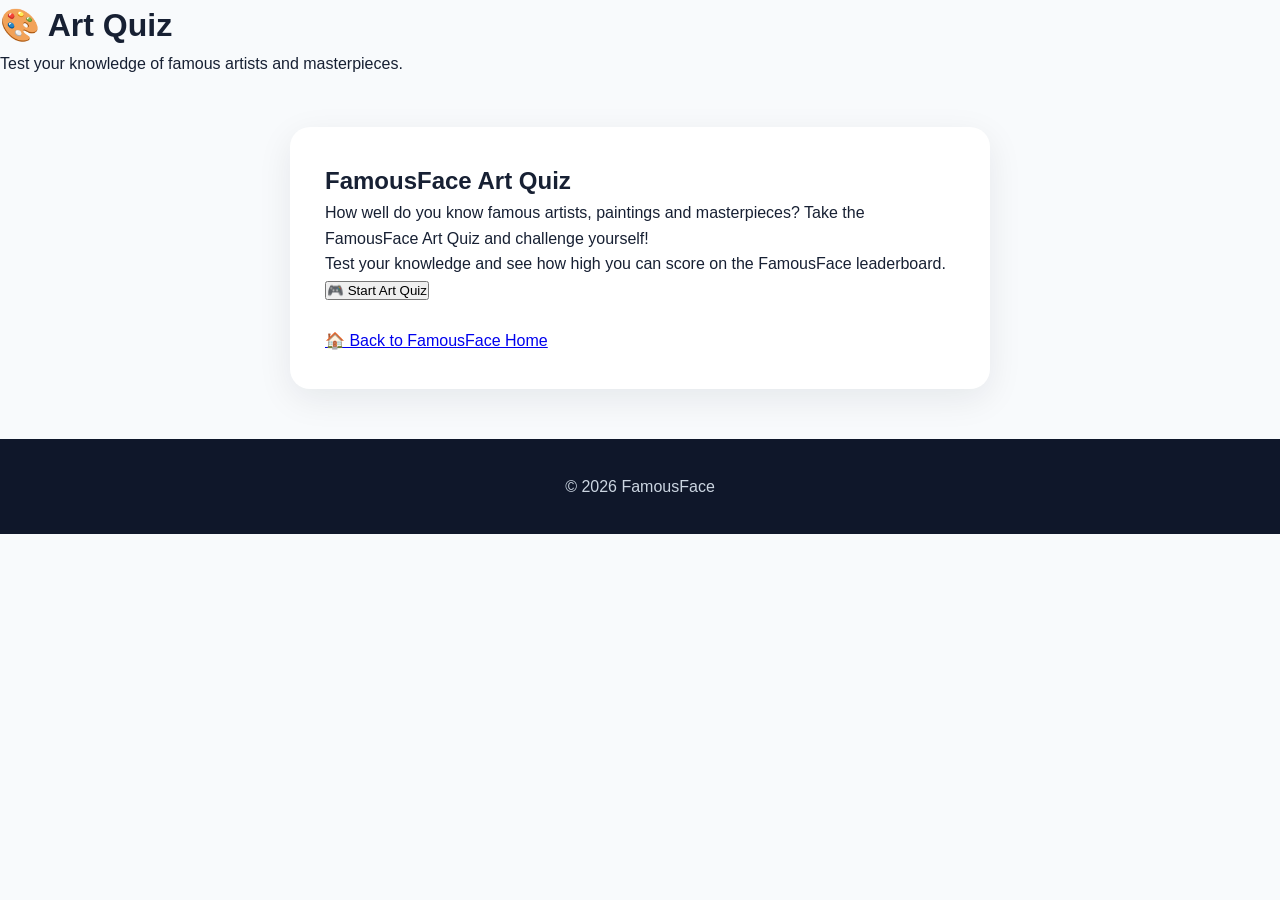
==== art-quiz.html @ ed839008 "Add HTML structure for FamousFace Art Quiz This file contains the HTML structure for the FamousFace " ====
<!DOCTYPE html>
<html lang="en">

<head>
    <meta charset="UTF-8">
    <meta name="viewport" content="width=device-width, initial-scale=1.0">

    <title>Art Quiz - Famous Artists & Masterpieces | FamousFace</title>

    <meta name="description"
          content="Test your knowledge of famous artists, paintings and masterpieces with the FamousFace Art Quiz. Challenge yourself with fun art trivia.">

    <meta name="robots" content="index, follow">

    <link rel="canonical"
          href="https://blessia777.github.io/FamousFace/art-quiz.html">

    <meta property="og:title"
          content="Art Quiz - Famous Artists & Masterpieces">

    <meta property="og:description"
          content="Challenge yourself with art trivia about famous artists, paintings and masterpieces on FamousFace.">

    <meta property="og:type" content="website">

    <meta property="og:url"
          content="https://blessia777.github.io/FamousFace/art-quiz.html">

    <meta name="twitter:card" content="summary">

    <meta name="twitter:title"
          content="Art Quiz - Famous Artists & Masterpieces">

    <meta name="twitter:description"
          content="Play the FamousFace Art Quiz and test your knowledge of famous artists, paintings and masterpieces.">

    <link rel="stylesheet" href="style.css">
</head>

<body>

<header>
    <h1>🎨 Art Quiz</h1>
    <p>Test your knowledge of famous artists and masterpieces.</p>
</header>

<main class="quiz">

    <section>
        <h2>FamousFace Art Quiz</h2>

        <p>
            How well do you know famous artists, paintings and masterpieces?
            Take the FamousFace Art Quiz and challenge yourself!
        </p>

        <p>
            Test your knowledge and see how high you can score
            on the FamousFace leaderboard.
        </p>

        <a href="quiz.html?category=art">
            <button type="button">🎮 Start Art Quiz</button>
        </a>

        <br><br>

        <a href="index.html">
            🏠 Back to FamousFace Home
        </a>
    </section>

</main>

<footer>
    <p>© 2026 FamousFace</p>
</footer>

</body>
</html>
---- style.css ----
/* =========================================================
   FAMOUSFACE — PROFESSIONAL WEBSITE STYLE
   ========================================================= */

* {
    box-sizing: border-box;
    margin: 0;
    padding: 0;
}

html {
    scroll-behavior: smooth;
}

body {
    font-family: Arial, Helvetica, sans-serif;
    background: #f8fafc;
    color: #172033;
    line-height: 1.6;
}

/* =========================================================
   NAVIGATION
   ========================================================= */

.navbar {
    display: flex;
    justify-content: space-between;
    align-items: center;
    gap: 30px;
    padding: 18px 6%;
    background: rgba(255, 255, 255, 0.96);
    box-shadow: 0 2px 15px rgba(15, 23, 42, 0.08);
    position: sticky;
    top: 0;
    z-index: 1000;
}

.logo {
    display: flex;
    align-items: center;
}

.logo img {
    width: 150px;
    height: auto;
    display: block;

}
.nav-links {
    display: flex;
    align-items: center;
    justify-content: flex-end;
    gap: 24px;
}

.nav-links a {
    text-decoration: none;
    color: #334155;
    font-size: 15px;
    font-weight: 700;
    transition: color 0.2s ease;
}

.nav-links a:hover {
    color: #4f46e5;
}

/* =========================================================
   HERO
   ========================================================= */

.hero {
    padding: 110px 20px 120px;
    text-align: center;
    color: white;
    background:
        radial-gradient(circle at top left, rgba(99, 102, 241, 0.45), transparent 35%),
        radial-gradient(circle at bottom right, rgba(14, 165, 233, 0.35), transparent 35%),
        linear-gradient(135deg, #111827, #312e81 55%, #1e3a8a);
}

.hero-content {
    max-width: 850px;
    margin: auto;
}

.hero-label,
.section-label {
    font-size: 13px;
    font-weight: 800;
    letter-spacing: 2px;
    text-transform: uppercase;
}

.hero-label {
    color: #c7d2fe;
    margin-bottom: 18px;
}

.hero h1 {
    font-size: clamp(40px, 7vw, 68px);
    line-height: 1.05;
    margin: 0 0 25px;
    font-weight: 900;
}

.hero h1 span {
    display: block;
    color: #a5b4fc;
}

.hero-description {
    max-width: 680px;
    margin: 0 auto 35px;
    color: #e2e8f0;
    font-size: 19px;
    line-height: 1.7;
}

.hero-buttons {
    display: flex;
    justify-content: center;
    align-items: center;
    gap: 15px;
    flex-wrap: wrap;
}

.primary-button,
.secondary-button {
    display: inline-block;
    padding: 14px 25px;
    border-radius: 12px;
    text-decoration: none;
    font-weight: 800;
    transition: all 0.2s ease;
}

.primary-button {
    background: white;
    color: #3730a3;
    box-shadow: 0 8px 25px rgba(0, 0, 0, 0.18);
}

.secondary-button {
    border: 2px solid rgba(255, 255, 255, 0.75);
    color: white;
    background: rgba(255, 255, 255, 0.05);
}

.primary-button:hover,
.secondary-button:hover {
    transform: translateY(-3px);
}

/* =========================================================
   MAIN SECTIONS
   ========================================================= */

main {
    width: 100%;
}

.quiz-section,
.leaderboard-section,
.news-section {
    padding: 90px 20px;
}

.quiz-section {
    max-width: 1150px;
    margin: auto;
    text-align: center;
}

.section-label {
    color: #4f46e5;
    margin-bottom: 8px;
}

.quiz-section h2,
.leaderboard-section h2,
.news-section h2 {
    font-size: clamp(30px, 5vw, 42px);
    line-height: 1.2;
    margin: 8px 0 12px;
    color: #172033;
}

.section-description,
.news-section > p {
    color: #64748b;
    max-width: 650px;
    margin: 0 auto 42px;
}

/* =========================================================
   QUIZ CARDS
   ========================================================= */

.quiz-cards {
    display: grid;
    grid-template-columns: repeat(3, 1fr);
    gap: 22px;
    margin-top: 42px;
}

.quiz-card {
    display: block;
    padding: 30px;
    border-radius: 20px;
    text-align: left;
    text-decoration: none;
    color: #172033;
    background: white;
    border: 1px solid #e2e8f0;
    box-shadow: 0 8px 30px rgba(15, 23, 42, 0.07);
    transition: transform 0.25s ease, box-shadow 0.25s ease;
}

.quiz-card:hover {
    transform: translateY(-7px);
    box-shadow: 0 18px 40px rgba(15, 23, 42, 0.13);
}

.card-icon {
    width: 58px;
    height: 58px;
    display: flex;
    align-items: center;
    justify-content: center;
    margin-bottom: 20px;
    border-radius: 16px;
    background: #eef2ff;
    font-size: 30px;
}

.quiz-card h3 {
    font-size: 23px;
    margin-bottom: 8px;
}

.quiz-card p {
    min-height: 55px;
    color: #64748b;
    line-height: 1.6;
}

.quiz-card span {
    display: inline-block;
    margin-top: 18px;
    color: #4f46e5;
    font-weight: 800;
}

/* =========================================================
   DAILY CHALLENGE
   ========================================================= */

.daily-section {
    padding: 90px 20px;
    text-align: center;
    background: linear-gradient(135deg, #eef2ff, #f0f9ff);
}

.daily-content {
    max-width: 760px;
    margin: auto;
    padding: 50px 30px;
    background: white;
    border: 1px solid #e0e7ff;
    border-radius: 25px;
    box-shadow: 0 15px 45px rgba(79, 70, 229, 0.10);
}

.daily-content .section-label {
    color: #ea580c;
}

.daily-content h2 {
    font-size: clamp(30px, 5vw, 42px);
    margin: 10px 0 12px;
}

.daily-content p {
    color: #64748b;
    margin-bottom: 28px;
}

/* =========================================================
   LEADERBOARD
   ========================================================= */

.leaderboard-section {
    max-width: 850px;
    margin: auto;
    text-align: center;
}

.leaderboard {
    overflow: hidden;
    margin-top: 35px;
    background: white;
    border: 1px solid #e2e8f0;
    border-radius: 20px;
    box-shadow: 0 10px 35px rgba(15, 23, 42, 0.08);
}

.leaderboard-row {
    display: grid;
    grid-template-columns: 1fr 2fr 1fr;
    align-items: center;
    padding: 18px 25px;
    border-bottom: 1px solid #edf2f7;
}

.header-row {
    color: #475569;
    background: #f8fafc;
    font-size: 14px;
    font-weight: 800;
    text-transform: uppercase;
}

.leaderboard-row:last-child {
    border-bottom: none;
}

#leaderboard-list p {
    padding: 20px;
    color: #64748b;
}

/* =========================================================
   NEWS
   ========================================================= */

.news-section {
    max-width: 1150px;
    margin: auto;
    text-align: center;
}

.news-categories {
    display: flex;
    justify-content: center;
    gap: 12px;
    flex-wrap: wrap;
    margin: 30px 0 40px;
}

.news-categories button {
    padding: 11px 17px;
    border: 1px solid #cbd5e1;
    border-radius: 999px;
    background: white;
    color: #334155;
    font-weight: 700;
    cursor: pointer;
    transition: all 0.2s ease;
}

.news-categories button:hover {
    background: #eef2ff;
    border-color: #818cf8;
    color: #4338ca;
}

.news-container {
    display: grid;
    grid-template-columns: repeat(2, 1fr);
    gap: 22px;
    text-align: left;
}

.news-card {
    overflow: hidden;
    padding: 25px;
    border: 1px solid #e2e8f0;
    border-radius: 18px;
    background: white;
    box-shadow: 0 7px 25px rgba(15, 23, 42, 0.07);
    transition: transform 0.2s ease, box-shadow 0.2s ease;
}

.news-card:hover {
    transform: translateY(-4px);
    box-shadow: 0 14px 35px rgba(15, 23, 42, 0.12);
}

.news-card h3 {
    margin: 0 0 10px;
    line-height: 1.35;
}

.news-card p {
    color: #64748b;
}

.news-card a {
    display: inline-block;
    margin-top: 15px;
    color: #4f46e5;
    text-decoration: none;
    font-weight: 800;
}

/* =========================================================
   QUIZ PAGE
   ========================================================= */

.quiz {
    max-width: 700px;
    margin: 50px auto;
    padding: 35px;
    background: white;
    border-radius: 20px;
    box-shadow: 0 10px 35px rgba(15, 23, 42, 0.08);
}

#question {
    margin-bottom: 30px;
    font-size: 25px;
}

#answers {
    display: flex;
    flex-direction: column;
    gap: 14px;
}

#answers button {
    padding: 15px;
    border: 2px solid #e2e8f0;
    border-radius: 12px;
    background: white;
    color: #172033;
    font-size: 17px;
    cursor: pointer;
    transition: all 0.2s ease;
}

#answers button:hover {
    border-color: #818cf8;
    background: #eef2ff;
}

#result {
    margin-top: 30px;
    font-size: 20px;
    font-weight: 700;
}

/* =========================================================
   CATEGORY BUTTON
   ========================================================= */

.category-button {
    display: inline-block;
    padding: 18px 25px;
    border-radius: 12px;
    background: white;
    color: #222;
    text-decoration: none;
    font-size: 17px;
    box-shadow: 0 5px 15px rgba(0, 0, 0, 0.08);
}

/* =========================================================
   FOOTER
   ========================================================= */

footer {
    margin-top: 0;
    padding: 35px 20px;
    text-align: center;
    color: #cbd5e1;
    background: #0f172a;
}

footer p {
    margin: 0;
}

/* =========================================================
   RESPONSIVE DESIGN
   ========================================================= */

@media (max-width: 900px) {

    .quiz-cards {
        grid-template-columns: repeat(2, 1fr);
    }

    .navbar {
        padding: 18px 25px;
    }

    .nav-links {
        gap: 15px;
    }
}

@media (max-width: 700px) {

    .navbar {
        flex-direction: column;
        gap: 14px;
        padding: 18px 15px;
    }

    .nav-links {
        flex-wrap: wrap;
        justify-content: center;
        gap: 12px;
    }

    .hero {
        padding: 75px 18px 85px;
    }

    .hero-description {
        font-size: 17px;
    }

    .quiz-section,
    .leaderboard-section,
    .news-section,
    .daily-section {
        padding: 65px 15px;
    }

    .quiz-cards {
        grid-template-columns: 1fr;
    }

    .news-container {
        grid-template-columns: 1fr;
    }

    .daily-content {
        padding: 40px 22px;
    }
}

@media (max-width: 500px) {

    .logo {
        font-size: 22px;
    }

    .nav-links a {
        font-size: 13px;
    }

    .hero h1 {
        font-size: 38px;
    }

    .primary-button,
    .secondary-button {
        width: 100%;
        max-width: 300px;
    }

    .leaderboard-row {
        padding: 15px 12px;
        font-size: 14px;
    }

    #question {
        font-size: 21px;
    }

    .quiz {
        margin: 25px 15px;
        padding: 25px 18px;
    }
}
/* Extra mobile improvements */

@media (max-width: 600px) {

    body {
        overflow-x: hidden;
    }

    .navbar {
        padding: 15px;
    }

    .logo {
        font-size: 20px;
    }

    .nav-links {
        gap: 10px;
        font-size: 14px;
    }

    .hero {
        padding: 60px 15px;
    }

    .hero h1 {
        font-size: 34px;
    }

    .hero-description {
        font-size: 16px;
    }

    .hero-buttons {
        flex-direction: column;
        align-items: center;
    }

    .primary-button,
    .secondary-button {
        width: 80%;
        max-width: 280px;
    }

    .quiz-section,
    .leaderboard-section,
    .news-section {
        padding: 50px 15px;
    }

    .quiz-cards {
        grid-template-columns: 1fr;
    }

    .news-container {
        grid-template-columns: 1fr;
    }

    .news-card {
        padding: 18px;
    }

    .news-card img {
        max-width: 100%;
        height: auto;
    }

    .leaderboard-row {
        padding: 15px;
        font-size: 14px;
    }

    .daily-content {
        padding: 30px 20px;
    }

    .daily-content h2 {
        font-size: 30px;
    }
}
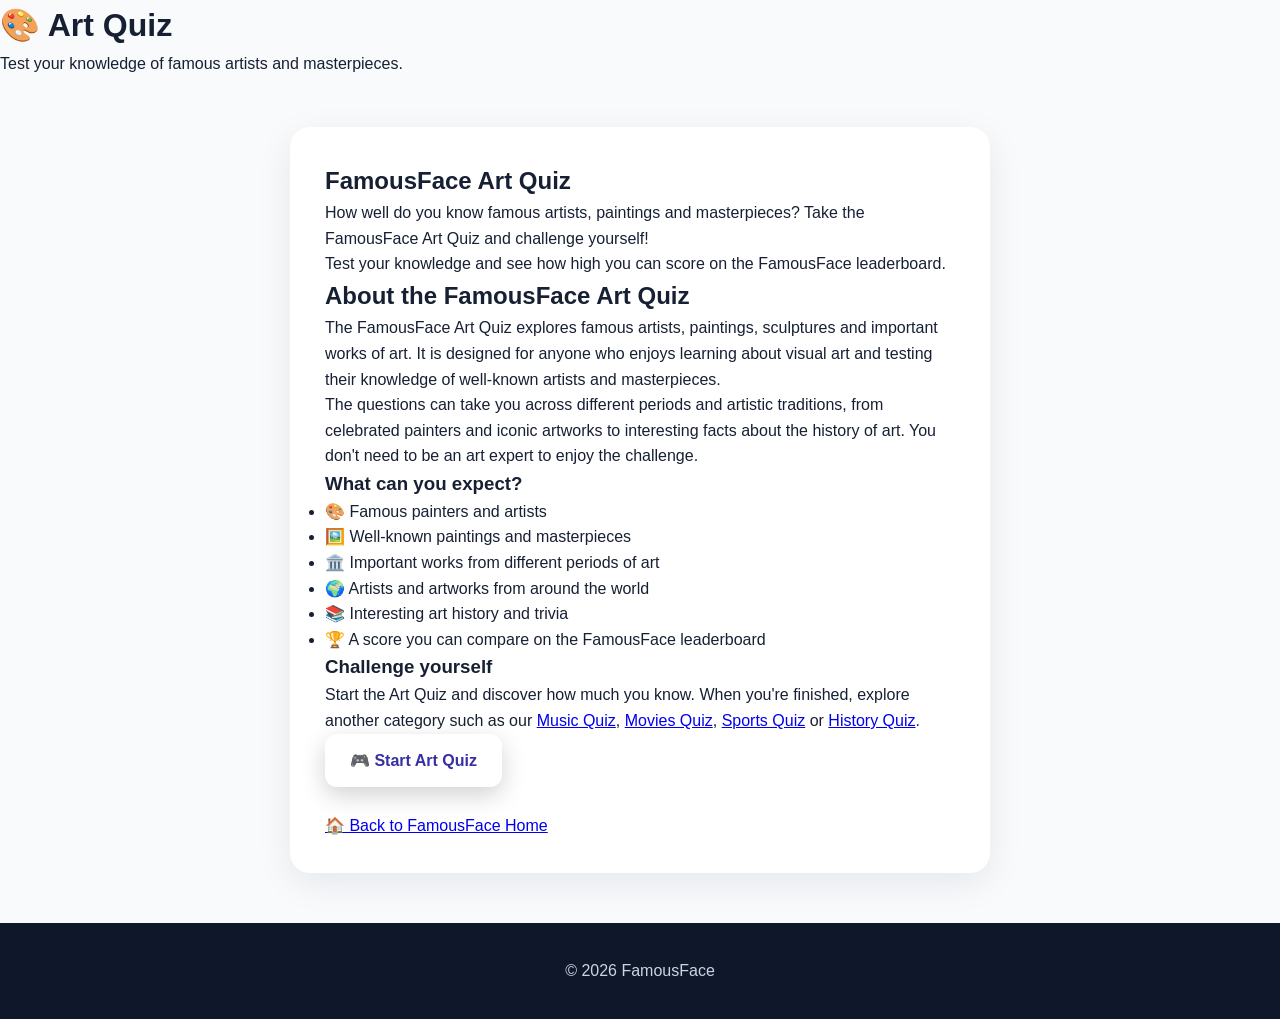
==== commit 011ac039: "Enhance art quiz page with additional content Added detailed information about the FamousFace Art Qu" ====
--- a/art-quiz.html
+++ b/art-quiz.html
@@ -1,40 +1,77 @@
 <!DOCTYPE html>
 <html lang="en">
+<head>
 
-<head>
+    <!-- Google Analytics -->
+    <script async src="https://www.googletagmanager.com/gtag/js?id=G-GF7KSBZF2E"></script>
+    <script>
+      window.dataLayer = window.dataLayer || [];
+      function gtag(){dataLayer.push(arguments);}
+      gtag('js', new Date());
+
+      gtag('config', 'G-GF7KSBZF2E');
+    </script>
+
+    <!-- Basic SEO -->
     <meta charset="UTF-8">
     <meta name="viewport" content="width=device-width, initial-scale=1.0">
 
     <title>Art Quiz - Famous Artists & Masterpieces | FamousFace</title>
 
     <meta name="description"
-          content="Test your knowledge of famous artists, paintings and masterpieces with the FamousFace Art Quiz. Challenge yourself with fun art trivia.">
+          content="Test your knowledge of famous artists, paintings and masterpieces with the FamousFace Art Quiz. Play fun art trivia and challenge yourself.">
 
-    <meta name="robots" content="index, follow">
+    <meta name="robots"
+          content="index, follow">
+
+    <meta name="author"
+          content="FamousFace">
 
     <link rel="canonical"
           href="https://blessia777.github.io/FamousFace/art-quiz.html">
 
+    <!-- Open Graph -->
+    <meta property="og:type"
+          content="website">
+
     <meta property="og:title"
-          content="Art Quiz - Famous Artists & Masterpieces">
+          content="Art Quiz - Famous Artists & Masterpieces | FamousFace">
 
     <meta property="og:description"
-          content="Challenge yourself with art trivia about famous artists, paintings and masterpieces on FamousFace.">
-
-    <meta property="og:type" content="website">
+          content="Challenge yourself with FamousFace art trivia about famous artists, paintings and masterpieces.">
 
     <meta property="og:url"
           content="https://blessia777.github.io/FamousFace/art-quiz.html">
 
-    <meta name="twitter:card" content="summary">
+    <meta property="og:site_name"
+          content="FamousFace">
+
+    <!-- Twitter / X -->
+    <meta name="twitter:card"
+          content="summary">
 
     <meta name="twitter:title"
           content="Art Quiz - Famous Artists & Masterpieces">
 
     <meta name="twitter:description"
-          content="Play the FamousFace Art Quiz and test your knowledge of famous artists, paintings and masterpieces.">
+          content="Test your knowledge of famous artists, paintings and masterpieces with FamousFace.">
+
+    <meta name="theme-color"
+          content="#1e88e5">
 
     <link rel="stylesheet" href="style.css">
+    <!-- Structured Data -->
+<script type="application/ld+json">
+{
+  "@context": "https://schema.org",
+  "@type": "Quiz",
+  "name": "FamousFace Art Quiz",
+  "description": "Test your knowledge of famous artists, paintings and masterpieces with the FamousFace Art Quiz.",
+  "url": "https://blessia777.github.io/FamousFace/art-quiz.html",
+  "educationalUse": "practice"
+}
+</script>
+
 </head>
 
 <body>
@@ -55,14 +92,55 @@
         </p>
 
         <p>
-            Test your knowledge and see how high you can score
-            on the FamousFace leaderboard.
-        </p>
+    Test your knowledge and see how high you can score
+    on the FamousFace leaderboard.
+</p>
 
-        <a href="quiz.html?category=art">
-            <button type="button">🎮 Start Art Quiz</button>
-        </a>
+<section class="quiz-info">
 
+    <h2>About the FamousFace Art Quiz</h2>
+
+    <p>
+        The FamousFace Art Quiz explores famous artists, paintings,
+        sculptures and important works of art. It is designed for
+        anyone who enjoys learning about visual art and testing
+        their knowledge of well-known artists and masterpieces.
+    </p>
+
+    <p>
+        The questions can take you across different periods and
+        artistic traditions, from celebrated painters and iconic
+        artworks to interesting facts about the history of art.
+        You don't need to be an art expert to enjoy the challenge.
+    </p>
+
+    <h3>What can you expect?</h3>
+
+    <ul>
+        <li>🎨 Famous painters and artists</li>
+        <li>🖼️ Well-known paintings and masterpieces</li>
+        <li>🏛️ Important works from different periods of art</li>
+        <li>🌍 Artists and artworks from around the world</li>
+        <li>📚 Interesting art history and trivia</li>
+        <li>🏆 A score you can compare on the FamousFace leaderboard</li>
+    </ul>
+
+    <h3>Challenge yourself</h3>
+
+    <p>
+        Start the Art Quiz and discover how much you know. When
+        you're finished, explore another category such as our
+        <a href="music-quiz.html">Music Quiz</a>,
+        <a href="movies-quiz.html">Movies Quiz</a>,
+        <a href="sports-quiz.html">Sports Quiz</a> or
+        <a href="history-quiz.html">History Quiz</a>.
+    </p>
+
+</section>
+
+<a href="quiz.html?category=art" class="primary-button">
+    🎮 Start Art Quiz
+</a>
         <br><br>
 
         <a href="index.html">
--- a/style.css
+++ b/style.css
@@ -657,3 +657,242 @@
         font-size: 30px;
     }
 }
+/* Category Progress Bars */
+
+.category-progress {
+    margin-top: 35px;
+}
+
+.category-progress h3 {
+    margin-bottom: 20px;
+}
+
+.category-progress-grid {
+    display: grid;
+    grid-template-columns: repeat(auto-fit, minmax(200px, 1fr));
+    gap: 20px;
+}
+
+.category-progress-card {
+    padding: 20px;
+    border-radius: 15px;
+    background: rgba(255, 255, 255, 0.08);
+}
+
+.category-progress-card > span {
+    font-size: 28px;
+    display: block;
+    margin-bottom: 8px;
+}
+
+.category-progress-card strong {
+    display: block;
+    font-size: 18px;
+    margin-bottom: 6px;
+}
+
+.category-progress-card p {
+    margin-bottom: 12px;
+    font-size: 14px;
+}
+
+.progress-bar {
+    width: 100%;
+    height: 10px;
+    border-radius: 10px;
+    background: rgba(128, 128, 128, 0.25);
+    overflow: hidden;
+}
+
+.progress-fill {
+    width: 0%;
+    height: 100%;
+    border-radius: 10px;
+    transition: width 0.6s ease;
+}
+
+@media (max-width: 600px) {
+
+    .category-progress-grid {
+        grid-template-columns: 1fr;
+    }
+
+}
+
+/* Achievements */
+
+.achievements-section {
+    margin-top: 40px;
+}
+
+.achievements-grid {
+    display: grid;
+    grid-template-columns: repeat(auto-fit, minmax(200px, 1fr));
+    gap: 20px;
+    margin-top: 25px;
+}
+
+.achievement-card {
+    padding: 25px 20px;
+    border-radius: 18px;
+    text-align: center;
+    transition: transform 0.3s ease, box-shadow 0.3s ease;
+}
+
+.achievement-card:hover {
+    transform: translateY(-5px);
+}
+
+.achievement-card.unlocked {
+    background: rgba(255, 215, 0, 0.12);
+    border: 1px solid rgba(255, 215, 0, 0.45);
+}
+
+.achievement-card.locked {
+    background: rgba(128, 128, 128, 0.10);
+    border: 1px solid rgba(128, 128, 128, 0.25);
+    opacity: 0.65;
+}
+
+.achievement-icon {
+    font-size: 45px;
+    margin-bottom: 12px;
+}
+
+.achievement-card h3 {
+    margin-bottom: 8px;
+}
+
+.achievement-card p {
+    font-size: 14px;
+    margin-bottom: 12px;
+}
+
+.achievement-card strong {
+    font-size: 14px;
+}
+
+.achievement-card.unlocked strong {
+    font-weight: 700;
+}
+
+@media (max-width: 600px) {
+
+    .achievements-grid {
+        grid-template-columns: 1fr;
+    }
+
+}
+/* Achievement Notification */
+
+.achievement-notification {
+    position: fixed;
+    top: 25px;
+    right: 25px;
+
+    display: flex;
+    align-items: center;
+    gap: 15px;
+
+    width: min(380px, calc(100% - 40px));
+
+    padding: 18px 20px;
+
+    background: #ffffff;
+    color: #222;
+
+    border-radius: 16px;
+
+    box-shadow:
+        0 10px 30px rgba(0, 0, 0, 0.20);
+
+    z-index: 9999;
+
+    transform: translateX(120%);
+    opacity: 0;
+
+    transition:
+        transform 0.4s ease,
+        opacity 0.4s ease;
+}
+
+.achievement-notification.show {
+    transform: translateX(0);
+    opacity: 1;
+}
+
+.achievement-notification-icon {
+    font-size: 38px;
+}
+
+.achievement-notification strong {
+    display: block;
+    font-size: 16px;
+    margin-bottom: 4px;
+}
+
+.achievement-notification p {
+    margin: 0;
+    font-weight: 600;
+}
+
+#achievement-notification-close {
+    margin-left: auto;
+
+    border: none;
+    background: transparent;
+
+    font-size: 24px;
+    cursor: pointer;
+
+    padding: 4px 8px;
+}
+
+@media (max-width: 600px) {
+
+    .achievement-notification {
+        top: 15px;
+        right: 15px;
+        left: 15px;
+        width: auto;
+    }
+
+}
+/* Homepage Advertisement */
+
+.ad-container {
+    width: min(100%, 728px);
+    margin: 35px auto;
+    text-align: center;
+}
+
+.ad-label {
+    margin: 0 0 8px;
+    font-size: 11px;
+    letter-spacing: 1px;
+    text-transform: uppercase;
+    opacity: 0.6;
+}
+
+.ad-placeholder {
+    min-height: 90px;
+    display: flex;
+    align-items: center;
+    justify-content: center;
+    border: 1px dashed #ccc;
+    border-radius: 12px;
+    font-size: 14px;
+    opacity: 0.6;
+}
+
+@media (max-width: 600px) {
+
+    .ad-container {
+        margin: 25px auto;
+    }
+
+    .ad-placeholder {
+        min-height: 70px;
+    }
+
+}
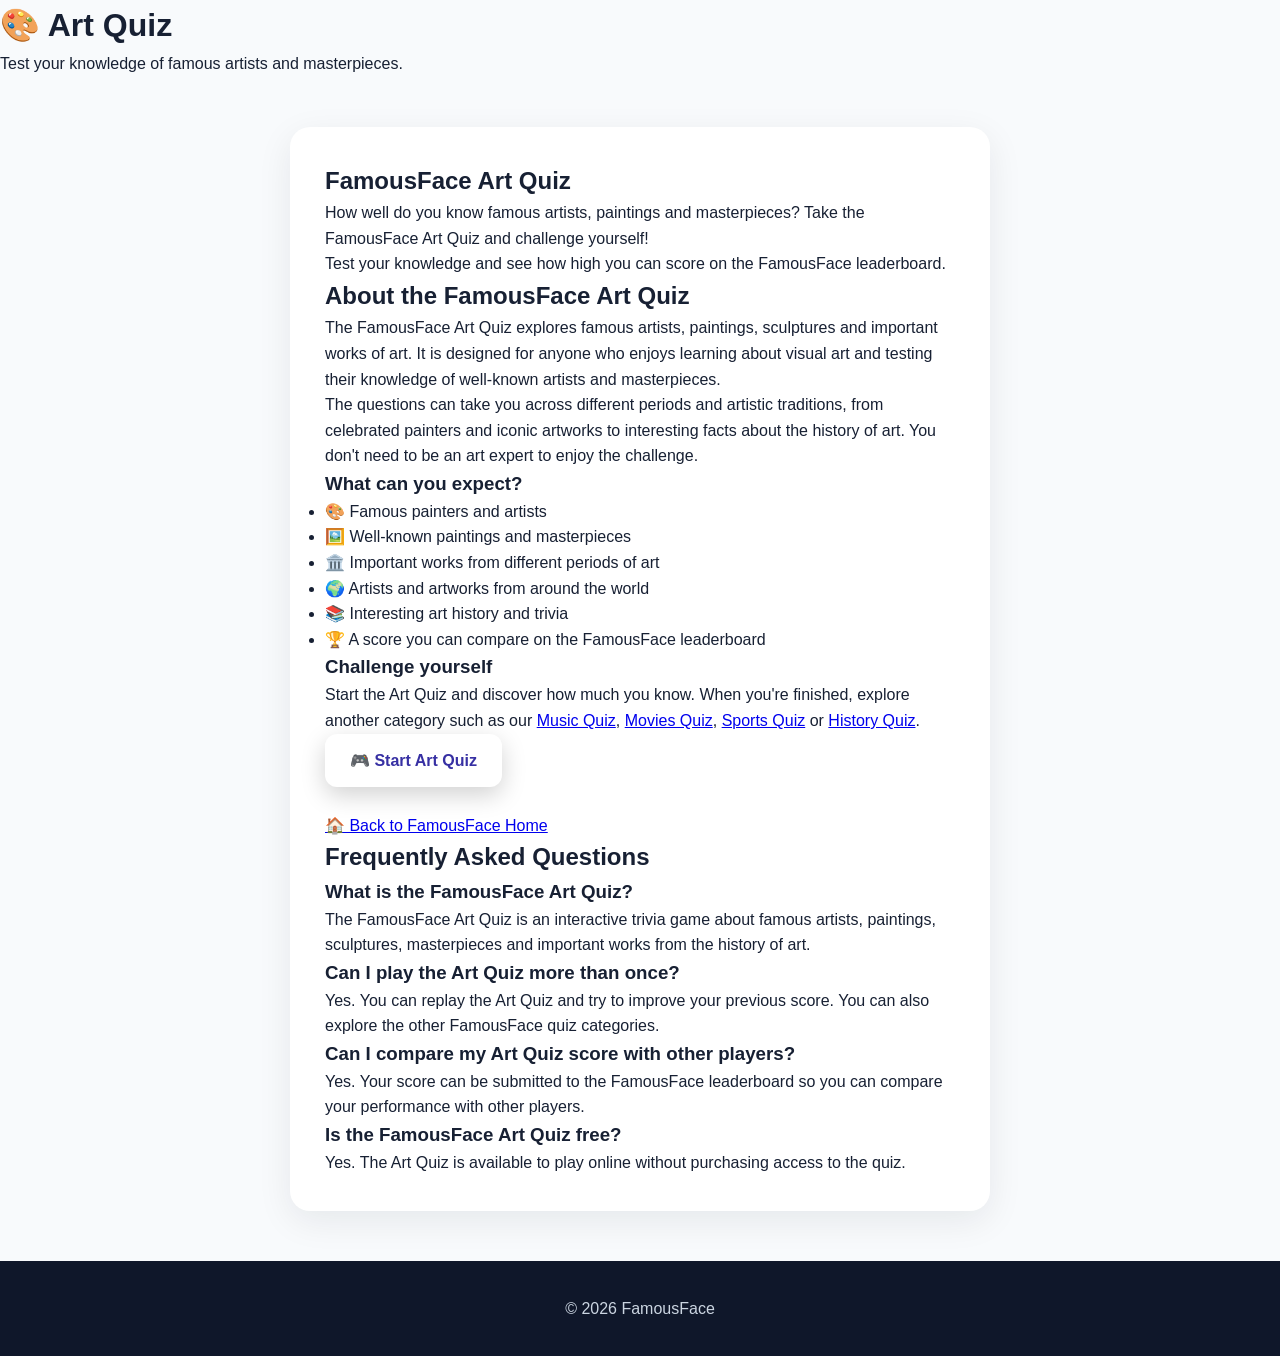
==== commit 6de53625: "Add FAQ section to art-quiz.html Added a FAQ section to the FamousFace Art Quiz page, detailing the " ====
--- a/art-quiz.html
+++ b/art-quiz.html
@@ -147,6 +147,42 @@
             🏠 Back to FamousFace Home
         </a>
     </section>
+    <section class="quiz-info">
+
+    <h2>Frequently Asked Questions</h2>
+
+    <h3>What is the FamousFace Art Quiz?</h3>
+
+    <p>
+        The FamousFace Art Quiz is an interactive trivia game
+        about famous artists, paintings, sculptures, masterpieces
+        and important works from the history of art.
+    </p>
+
+    <h3>Can I play the Art Quiz more than once?</h3>
+
+    <p>
+        Yes. You can replay the Art Quiz and try to improve your
+        previous score. You can also explore the other FamousFace
+        quiz categories.
+    </p>
+
+    <h3>Can I compare my Art Quiz score with other players?</h3>
+
+    <p>
+        Yes. Your score can be submitted to the FamousFace
+        leaderboard so you can compare your performance with
+        other players.
+    </p>
+
+    <h3>Is the FamousFace Art Quiz free?</h3>
+
+    <p>
+        Yes. The Art Quiz is available to play online without
+        purchasing access to the quiz.
+    </p>
+
+</section>
 
 </main>
 
--- a/style.css
+++ b/style.css
@@ -896,3 +896,59 @@
     }
 
 }
+/* Quiz Progress Bar */
+
+.quiz-progress-bar {
+    width: 100%;
+    height: 8px;
+    background: #e5e7eb;
+    border-radius: 10px;
+    overflow: hidden;
+    margin-top: 10px;
+}
+
+.quiz-progress-fill {
+    width: 0%;
+    height: 100%;
+    background: #1e88e5;
+    border-radius: 10px;
+    transition: width 0.3s ease;
+}
+/* Next Quiz Options */
+
+.next-quiz-section {
+    margin-top: 30px;
+    padding: 20px;
+    border-radius: 12px;
+    background: #f5f7fa;
+}
+
+.next-quiz-section h3 {
+    margin-bottom: 8px;
+}
+
+.next-quiz-section p {
+    margin-bottom: 18px;
+}
+
+.next-quiz-buttons {
+    display: flex;
+    flex-wrap: wrap;
+    gap: 10px;
+    justify-content: center;
+}
+
+.next-quiz-buttons a {
+    display: inline-block;
+    padding: 10px 16px;
+    border-radius: 8px;
+    background: #1e88e5;
+    color: white;
+    text-decoration: none;
+    font-weight: 600;
+    transition: transform 0.2s ease;
+}
+
+.next-quiz-buttons a:hover {
+    transform: translateY(-2px);
+}
